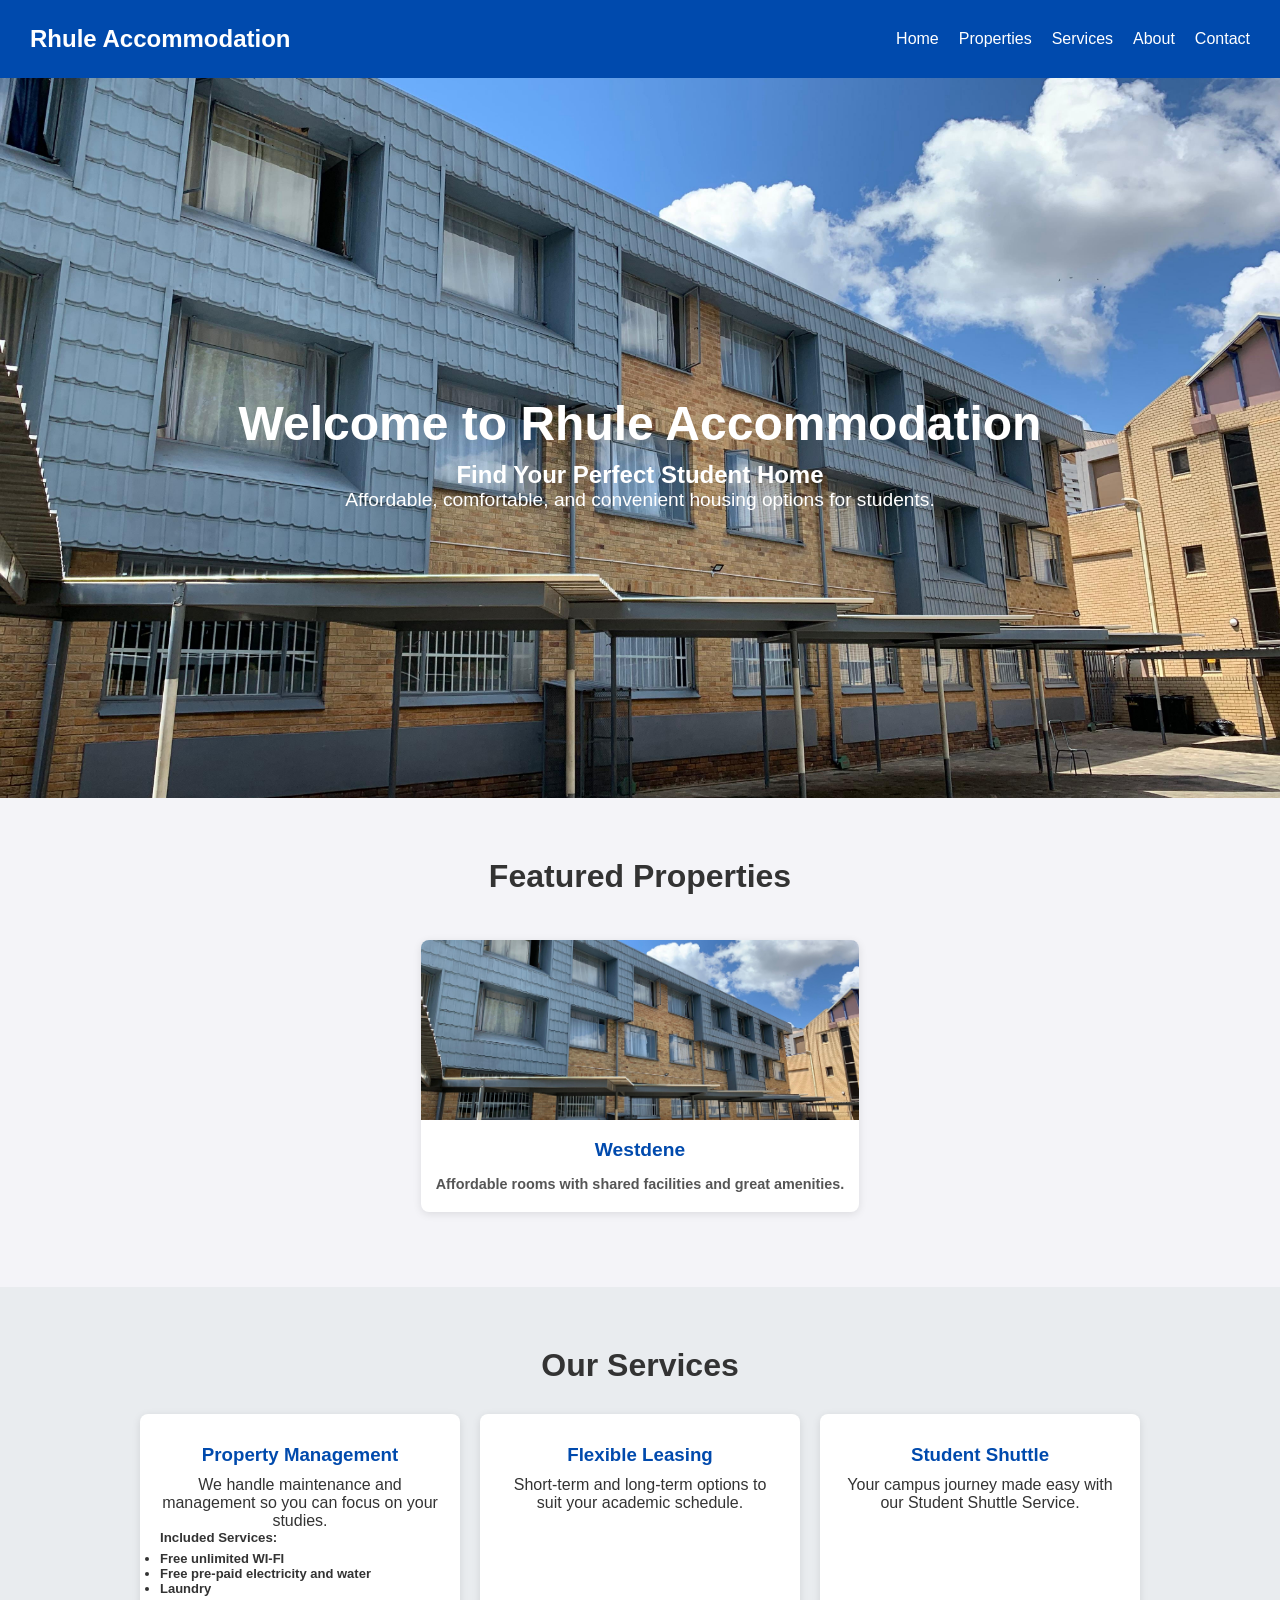
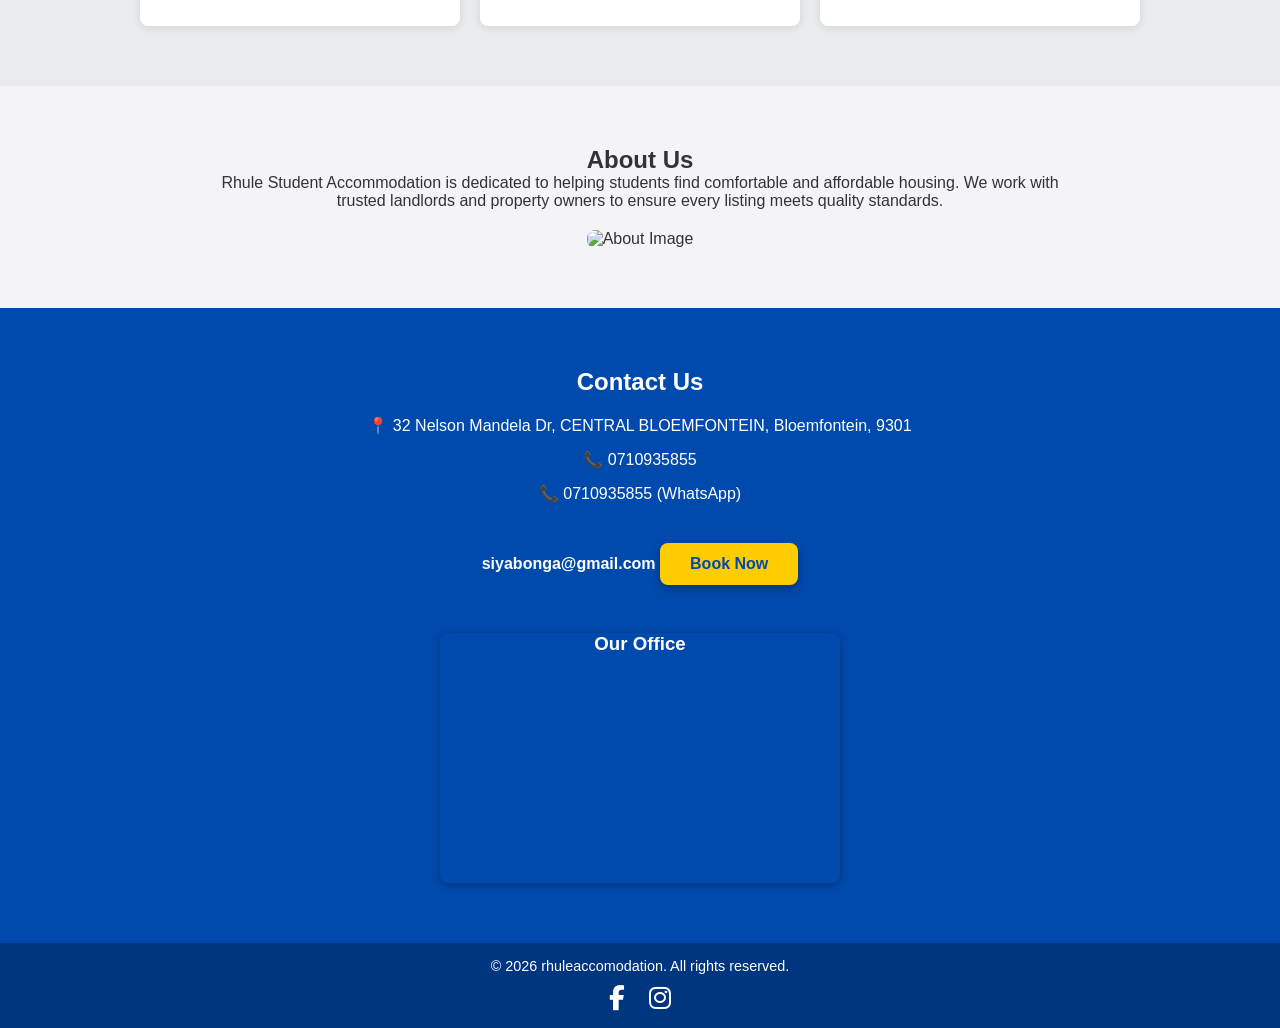
==== index.html @ c94d6642 "Add files via upload" ====
<!DOCTYPE html>
<html lang="en">
  <head>
    <meta charset="UTF-8" />
    <meta name="viewport" content="width=device-width, initial-scale=1.0" />
    <title>Rhule Student Accommodation</title>
    <link rel="stylesheet" href="style.CSS" />
    <link rel="stylesheet" href="https://cdnjs.cloudflare.com/ajax/libs/font-awesome/6.6.0/css/all.min.css">

  </head>
  <body>
    <!--Navbar Section-->
    <header>
      <div class="logo">Rhule Accommodation</div> 
      <button class="menu-toggle" id="menuToggle">☰</button>

      <nav id="navbar">
        <ul>
          <li><a href="#home">Home</a></li>
          <li><a href="#properties">Properties</a></li>
          <li><a href="#services">Services</a></li>
          <li><a href="#about">About</a></li>
          <li><a href="#contact">Contact</a></li>
        </ul>
      </nav>
    </header>

    <!--Home Section-->
    <section class="home" id="home">
      <div>
        <h1 style="font-weight: bolder;color: white;">Welcome to Rhule Accommodation</h1>
        <h2>Find Your Perfect Student Home</h2>
        <p>
          Affordable, comfortable, and convenient housing options for students.
        </p>
      </div>
    </section>

    <!--Properties Section-->
    <section class="properties" id="properties">
      <h2>Featured Properties</h2>
      <div class="property-grid">        
        <a href="westdene-gallary.html" style="text-decoration: none"
          ><div class="property">
            <img
              src="Westderne-images/Complex.jpg"
              alt="Property 2" />
            <h3>Westdene</h3>
            <p>Affordable rooms with shared facilities and great amenities.</p>
          </div></a>        
      </div>
    </section>

    <!--Services Section-->
    <section class="services" id="services">
      <h2>Our Services</h2>
      <div class="service-cards">
        <div class="service">
          <h3>Property Management</h3>
          <p>
            We handle maintenance and management so you can focus on your
            studies.
            <h5 style="text-align: left;">Included Services:</h5>
            <ul style="text-align: left; font-weight: bold; margin-top: 6px; font-size: 13px;">
              <li>Free unlimited WI-FI</li>
              <li>Free pre-paid electricity and water</li>
              <li>Laundry</li>
            </ul>
          </p>
        </div>
        <div class="service">
          <h3>Flexible Leasing</h3>
          <p>
            Short-term and long-term options to suit your academic schedule.
          </p>
        </div>
        <div class="service">
          <h3>Student Shuttle</h3>
          <p>Your campus journey made easy with our Student Shuttle Service.</p>
        </div>
      </div>
    </section>

    <!--About Section-->
    <section class="about" id="about">
      <h2>About Us</h2>
      <p>
        Rhule Student Accommodation is dedicated to helping students find
        comfortable and affordable housing. We work with trusted landlords and
        property owners to ensure every listing meets quality standards.
      </p>
      <img
        src="https://images.unsplash.com/photo-1522202176988-66273c2fd55f"
        alt="About Image" />
    </section>

    <!--Contact Section-->
    <section class="contact" id="contact">
      <h2>Contact Us</h2>
      <p>📍 32 Nelson Mandela Dr, CENTRAL BLOEMFONTEIN, Bloemfontein, 9301</p>
      <p>📞 0710935855</p>
      <p>📞 0710935855 (WhatsApp)</p>
      <a
        href="mailto:vilakazimphephethe4@gmail.com"
        style="text-decoration: none; color: white; font-weight: bold">
        <p>siyabonga@gmail.com</p>
      </a>
      
      <!-- Book Now Button -->
      <a href="booking.html" class="book-now">Book Now</a>
      <div class="map-container">
        <h3>Our Office</h3>
        <iframe
          src="https://www.google.com/maps/embed?pb=!1m18!1m12!1m3!1d2009.5952706345047!2d26.22282690882235!3d-29.11510522565498!2m3!1f0!2f0!3f0!3m2!1i1024!2i768!4f13.1!3m3!1m2!1s0x1e8fc55dfa7e70b5%3A0x18b53f86d84850dc!2s32%20Nelson%20Mandela%20Dr%2C%20CBD%2C%20Bloemfontein%2C%209301!5e1!3m2!1sen!2sza!4v1761675595830!5m2!1sen!2sza"
          width="100%"
          height="450"
          style="border: 0"
          allowfullscreen=""
          loading="lazy"
          referrerpolicy="no-referrer-when-downgrade"></iframe>
      </div>
    </section>

    <!--Footer Section-->
    <button id="backToTop">↑</button>
    <footer>
      <p>&copy; 2026 rhuleaccomodation. All rights reserved.</p>
      <div class="social-icons">
        <a href="https://facebook.com/rhuleaccommodation" target="_blank" aria-label="Facebook">
          <i class="fab fa-facebook-f"></i>
        </a>
        <a href="https://instagram.com/rhuleaccommodation" target="_blank" aria-label="Instagram">
          <i class="fab fa-instagram"></i>
        </a>
      </div>
    </footer>

    <script src="Script.js"></script>
  </body>
</html>
---- style.CSS ----
* {
  margin: 0;
  padding: 0;
  box-sizing: border-box;
  font-family: "Poppins", sans-serif;
}

body {
  background-color: #f8f9fa;
  color: #333;
}

/*Navbar Section*/
header {
  background-color: #004aad;
  color: white;
  padding: 15px 30px;
  display: flex;
  justify-content: space-between;
  align-items: center;
  position: sticky;
  top: 0;
  z-index: 1000;
  flex-wrap: wrap;
}
.logo {
  font-size: 1.5rem;
  font-weight: bold;
}
nav ul {
  list-style: none;
  display: flex;
  gap: 20px;
  flex-wrap: wrap;
  justify-content: center;
  text-align: center;
}
nav ul li a {
  color: white;
  text-decoration: none;
  font-weight: 500;
  transition: 0.3s;
}
nav ul li a:hover {
  color: #ffcc00;
}
.menu-toggle {
  display: none;
  font-size: 1.8rem;
  background: none;
  border: none;
  color: white;
  cursor: pointer;
}
@media (max-width: 768px) {
  .menu-toggle {
    display: block;
  }
  nav {
    width: 100%;
    display: none;
    background-color: #004aad;
  }
  nav ul {
    flex-direction: column;
    width: 100%;
    text-align: center;
    padding: 10px 0;
  }
  nav ul li {
    padding: 10px 0;
    border-top: 1px solid rgba(255, 255, 255, 0.2);
  }
  nav.active {
    display: block;
  }
}

/*Home Section*/
.home {
  background: url("Westderne-images/Complex.jpg") center/cover no-repeat;
  color: white;
  height: 80vh;
  display: flex;
  align-items: center;
  justify-content: center;
  text-align: center;
  padding: 0 20px;
}
.home h1 {
  font-size: 3rem;
  margin-bottom: 10px;
}
.home p {
  font-size: 1.2rem;
  max-width: 600px;
  margin: 0 auto;
}

/*Properties Section*/
.properties {
  padding: 60px 20px;
  text-align: center;
}
.properties h2 {
  font-size: 2rem;
  margin-bottom: 30px;
}
.property-grid {
  display: grid;
  grid-template-columns: repeat(auto-fit, minmax(250px, 1fr));
  gap: 20px;
  max-width: 1200px;
  margin: 0 auto;
}
.property {
  background: white;
  border-radius: 8px;
  box-shadow: 0 2px 8px rgba(0, 0, 0, 0.1);
  overflow: hidden;
  transition: transform 0.3s;
}
.property:hover {
  transform: translateY(-5px);
}
.property img {
  width: 100%;
  height: 180px;
  object-fit: cover;
}
.property h3 {
  margin: 15px;
  font-size: 1.2rem;
  color: #004aad;
}
.property p {
  margin: 0 15px 20px;
  color: #555;
  font-size: 0.9rem;
}

/*Services Section */
.services {
  background-color: #e9ecef;
  padding: 60px 20px;
  text-align: center;
}
.services h2 {
  margin-bottom: 30px;
  font-size: 2rem;
}
.service-cards {
  display: grid;
  grid-template-columns: repeat(auto-fit, minmax(250px, 1fr));
  gap: 20px;
  max-width: 1000px;
  margin: 0 auto;
}
.service {
  background: white;
  padding: 30px 20px;
  border-radius: 8px;
  box-shadow: 0 2px 8px rgba(0, 0, 0, 0.1);
}
.service h3 {
  color: #004aad;
  margin-bottom: 10px;
}

/*About Section */
.about {
  padding: 60px 20px;
  max-width: 900px;
  margin: 0 auto;
  text-align: center;
}
.about img {
  width: 100%;
  max-width: 600px;
  border-radius: 8px;
  margin-top: 20px;
}

/*Contact Section*/
.contact {
  background-color: #004aad;
  color: white;
  text-align: center;
  padding: 60px 20px;
  position: relative;
}
.contact h2 {
  margin-bottom: 20px;
}
.contact p {
  max-width: 600px;
  margin: 0 auto 15px;
}
.book-now {
  display: inline-block;
  background-color: #ffcc00;
  color: #004aad;
  font-weight: bold;
  padding: 12px 30px;
  border-radius: 8px;
  text-decoration: none;
  font-size: 16px;
  margin-top: 25px;
  transition: all 0.3s ease;
  box-shadow: 0 4px 10px rgba(0, 0, 0, 0.3);
}
.book-now:hover {
  background-color: #ffd633;
  transform: scale(1.05);
  box-shadow: 0 6px 15px rgba(0, 0, 0, 0.4);
}
.map-container {
  position: relative;
  width: 100%;
  max-width: 400px;
  height: 250px;
  margin: 30px auto 0;
  border-radius: 8px;
  overflow: hidden;
  box-shadow: 0 2px 10px rgba(0, 0, 0, 0.3);
}
.map-container iframe {
  width: 100%;
  height: 100%;
  border: 0;
}

/*Booking Form Section*/
.booking {
  background: #e9ecef;
}
.booking-form {
  max-width: 600px;
  margin: 0 auto;
  background: white;
  padding: 30px;
  border-radius: 8px;
  box-shadow: 0 2px 8px rgba(0, 0, 0, 0.1);
  text-align: left;
}
.booking-form label {
  display: block;
  margin-bottom: 8px;
  font-weight: 600;
  color: #004aad;
}
.booking-form input,
.booking-form select,
.booking-form textarea {
  width: 100%;
  padding: 10px;
  margin-bottom: 15px;
  border: 1px solid #ccc;
  border-radius: 5px;
  font-size: 1rem;
}
.booking-form button {
  background: #004aad;
  color: white;
  border: none;
  padding: 12px 20px;
  font-size: 1rem;
  border-radius: 5px;
  cursor: pointer;
  transition: 0.3s;
  width: 100%;
}
.booking-form button:hover {
  background: #003580;
}

/*Footer Section*/
footer {
  background-color: #003580;
  color: white;
  text-align: center;
  padding: 15px;
  font-size: 0.9rem;
}
.social-icons {
  margin-top: 10px;
}
.social-icons a {
  color: #fff;
  margin: 0 10px;
  font-size: 25px;
  transition: color 0.3s ease;
}
.social-icons a:hover {
  color: #007bff;
}
.social-icons a:nth-child(2):hover {
  color: #e4405f;
}

/*Back to top button*/
#backToTop {
  position: fixed;
  bottom: 30px;
  right: 30px;
  background: #004aad;
  color: white;
  border: none;
  padding: 10px 15px;
  border-radius: 50%;
  cursor: pointer;
  font-size: 18px;
  display: none;
  transition: 0.3s;
}
#backToTop:hover {
  background: #003580;
}

@media (max-width: 768px) {
  header {
    flex-direction: column;
    align-items: flex-start;
  }

  nav ul {
    flex-direction: column;
    gap: 10px;
    width: 100%;
  }

  .home h1 {
    font-size: 2rem;
  }
  .home h2 {
    font-size: 1.2rem;
  }
  .home p {
    font-size: 1rem;
  }

  .property-grid {
    grid-template-columns: 1fr;
  }

  .service-cards {
    grid-template-columns: 1fr;
  }

  .map-container {
    width: 100%;
    position: relative;
    bottom: 0;
    right: 0;
  }
}

@media (max-width: 480px) {
  .logo {
    font-size: 1.2rem;
  }

  .book-now {
    width: 100%;
    font-size: 14px;
  }

  footer {
    font-size: 0.8rem;
  }
}

/*General Page Styling */
body {
  font-family: Arial, sans-serif;
  margin: 0;
  padding: 0;
  background-color: #f4f4f8;
  color: #333;
  text-align: center;
}

h1 {
  margin-top: 30px;
  font-size: 2rem;
  color: #222;
}

a {
  display: inline-block;
  margin: 15px auto;
  text-decoration: none;
  color: #0077cc;
  font-weight: bold;
}

a:hover {
  color: #004a88;
  text-decoration: underline;
}

/*Gallery Section */
.gallery {
  display: grid;
  grid-template-columns: repeat(auto-fit, minmax(220px, 1fr));
  gap: 15px;
  padding: 30px;
  max-width: 1200px;
  margin: 0 auto;
}

.gallery div {
  overflow: hidden;
  border-radius: 10px;
  box-shadow: 0 4px 10px rgba(0, 0, 0, 0.1);
  background-color: white;
  transition:
    transform 0.3s ease,
    box-shadow 0.3s ease;
}

.gallery div:hover {
  transform: scale(1.03);
  box-shadow: 0 6px 15px rgba(0, 0, 0, 0.2);
}

/*Gallery Images */
.gal-images {
  width: 100%;
  height: 220px;
  object-fit: cover;
  display: block;
  transition: transform 0.4s ease;
  cursor: pointer;
}

.gallery div:hover .gal-images {
  transform: scale(1.1);
}

/*Lightbox Styles */
.lightbox {
  display: none;
  position: fixed;
  z-index: 999;
  left: 0;
  top: 0;
  width: 100%;
  height: 100%;
  overflow: hidden;
  background-color: rgba(0, 0, 0, 0.9);
  justify-content: center;
  align-items: center;
}

.lightbox-content {
  max-width: 90%;
  max-height: 80vh;
  border-radius: 10px;
  box-shadow: 0 0 25px rgba(0, 0, 0, 0.5);
}

.close,
.prev,
.next {
  position: absolute;
  color: white;
  font-size: 40px;
  font-weight: bold;
  cursor: pointer;
  transition: 0.3s;
  user-select: none;
}

.close {
  top: 25px;
  right: 45px;
}

.close:hover {
  color: #ccc;
}

.prev,
.next {
  top: 50%;
  transform: translateY(-50%);
  padding: 10px;
}

.prev {
  left: 30px;
}

.next {
  right: 30px;
}

.prev:hover,
.next:hover {
  color: #aaa;
}

.caption {
  color: #f1f1f1;
  font-size: 18px;
  margin-top: 10px;
}
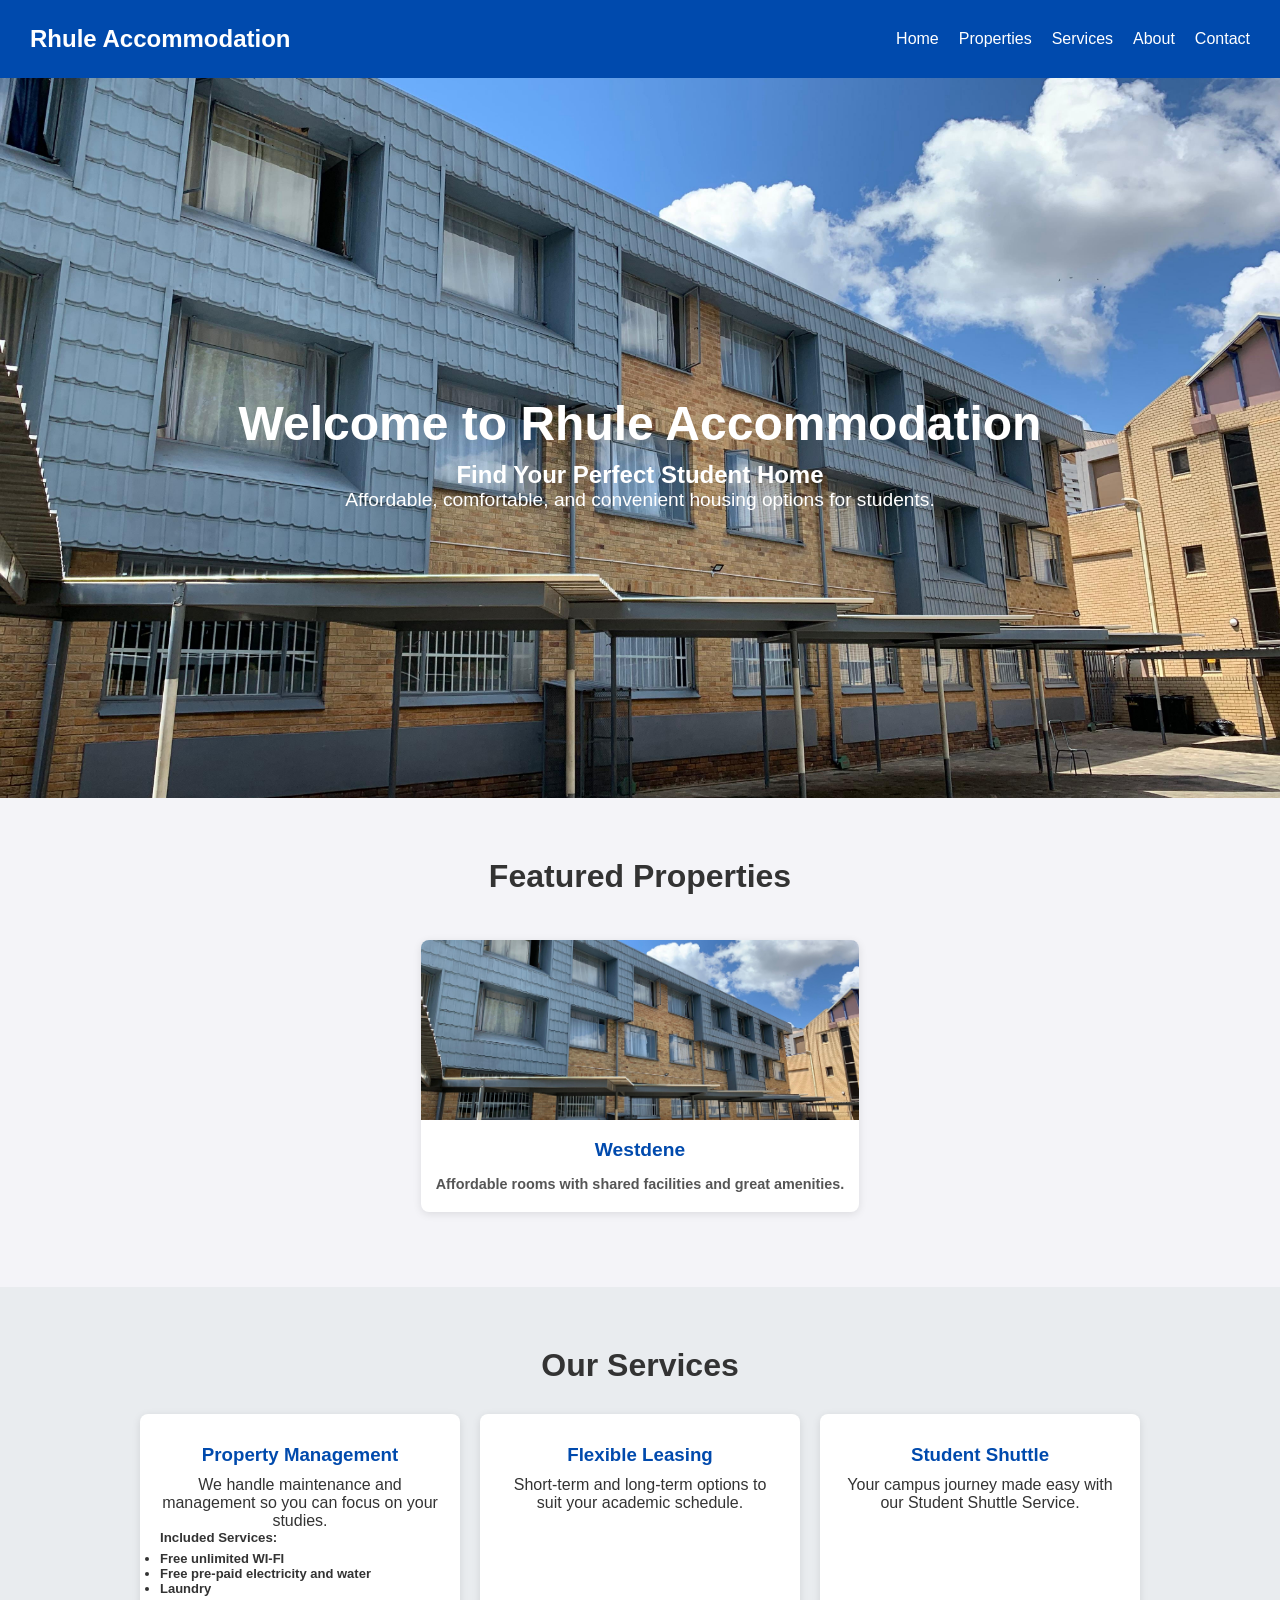
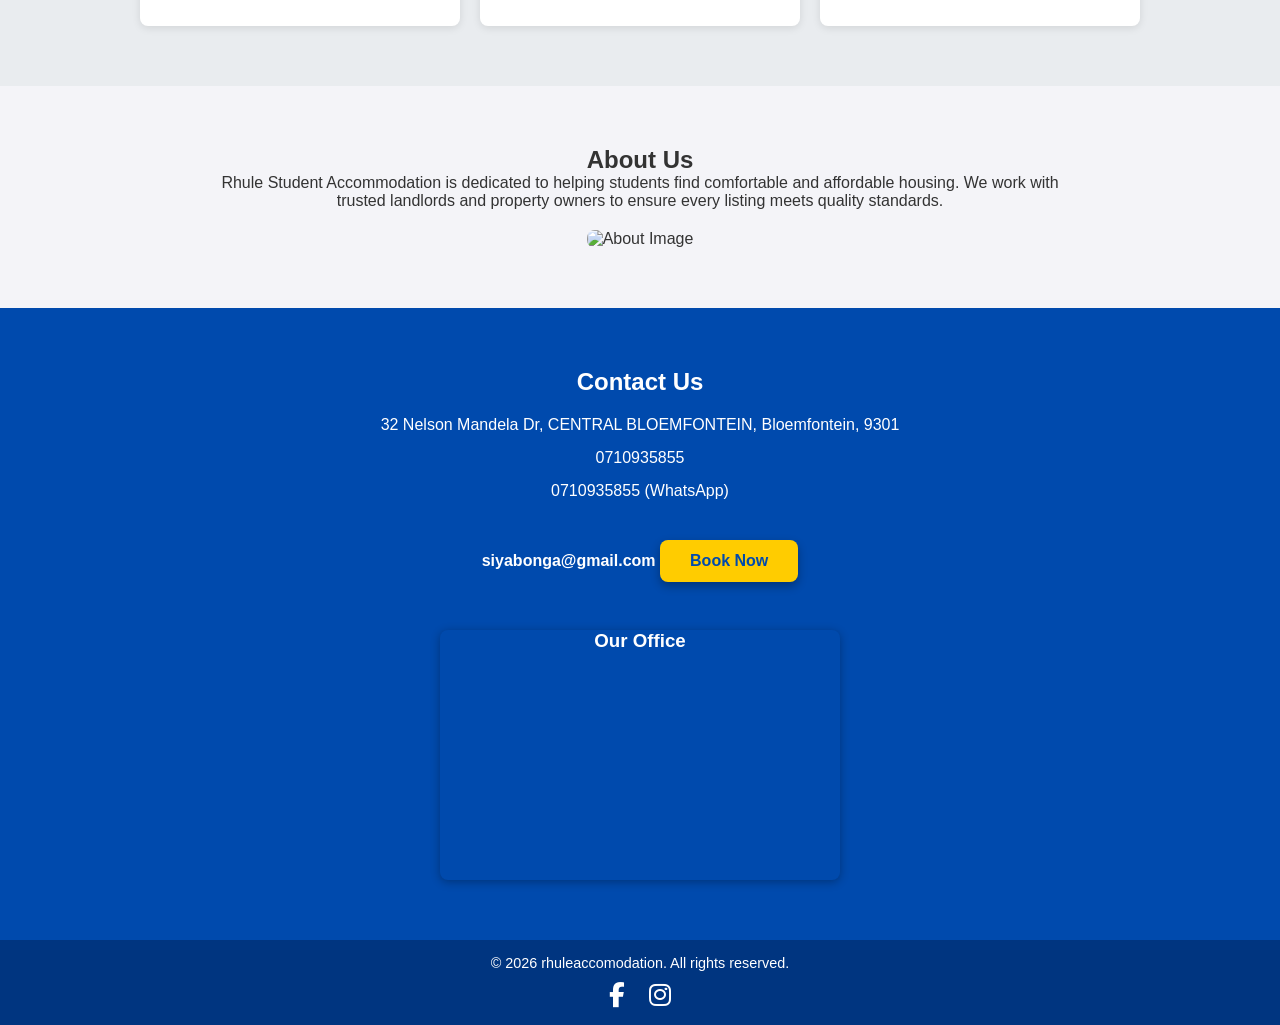
==== commit 90830f69: "Update index.html" ====
--- a/index.html
+++ b/index.html
@@ -4,7 +4,7 @@
     <meta charset="UTF-8" />
     <meta name="viewport" content="width=device-width, initial-scale=1.0" />
     <title>Rhule Student Accommodation</title>
-    <link rel="stylesheet" href="style.CSS" />
+    <link rel="stylesheet" href="style.css" />
     <link rel="stylesheet" href="https://cdnjs.cloudflare.com/ajax/libs/font-awesome/6.6.0/css/all.min.css">
 
   </head>
@@ -97,9 +97,9 @@
     <!--Contact Section-->
     <section class="contact" id="contact">
       <h2>Contact Us</h2>
-      <p>📍 32 Nelson Mandela Dr, CENTRAL BLOEMFONTEIN, Bloemfontein, 9301</p>
-      <p>📞 0710935855</p>
-      <p>📞 0710935855 (WhatsApp)</p>
+      <p> 32 Nelson Mandela Dr, CENTRAL BLOEMFONTEIN, Bloemfontein, 9301</p>
+      <p> 0710935855</p>
+      <p> 0710935855 (WhatsApp)</p>
       <a
         href="mailto:vilakazimphephethe4@gmail.com"
         style="text-decoration: none; color: white; font-weight: bold">
@@ -135,6 +135,6 @@
       </div>
     </footer>
 
-    <script src="Script.js"></script>
+    <script src="script.js"></script>
   </body>
 </html>
--- a/style.css
+++ b/style.css
@@ -0,0 +1,508 @@
+* {
+  margin: 0;
+  padding: 0;
+  box-sizing: border-box;
+  font-family: "Poppins", sans-serif;
+}
+
+body {
+  background-color: #f8f9fa;
+  color: #333;
+}
+
+/*Navbar Section*/
+header {
+  background-color: #004aad;
+  color: white;
+  padding: 15px 30px;
+  display: flex;
+  justify-content: space-between;
+  align-items: center;
+  position: sticky;
+  top: 0;
+  z-index: 1000;
+  flex-wrap: wrap;
+}
+.logo {
+  font-size: 1.5rem;
+  font-weight: bold;
+}
+nav ul {
+  list-style: none;
+  display: flex;
+  gap: 20px;
+  flex-wrap: wrap;
+  justify-content: center;
+  text-align: center;
+}
+nav ul li a {
+  color: white;
+  text-decoration: none;
+  font-weight: 500;
+  transition: 0.3s;
+}
+nav ul li a:hover {
+  color: #ffcc00;
+}
+.menu-toggle {
+  display: none;
+  font-size: 1.8rem;
+  background: none;
+  border: none;
+  color: white;
+  cursor: pointer;
+}
+@media (max-width: 768px) {
+  .menu-toggle {
+    display: block;
+  }
+  nav {
+    width: 100%;
+    display: none;
+    background-color: #004aad;
+  }
+  nav ul {
+    flex-direction: column;
+    width: 100%;
+    text-align: center;
+    padding: 10px 0;
+  }
+  nav ul li {
+    padding: 10px 0;
+    border-top: 1px solid rgba(255, 255, 255, 0.2);
+  }
+  nav.active {
+    display: block;
+  }
+}
+
+/*Home Section*/
+.home {
+  background: url("Westderne-images/Complex.jpg") center/cover no-repeat;
+  color: white;
+  height: 80vh;
+  display: flex;
+  align-items: center;
+  justify-content: center;
+  text-align: center;
+  padding: 0 20px;
+}
+.home h1 {
+  font-size: 3rem;
+  margin-bottom: 10px;
+}
+.home p {
+  font-size: 1.2rem;
+  max-width: 600px;
+  margin: 0 auto;
+}
+
+/*Properties Section*/
+.properties {
+  padding: 60px 20px;
+  text-align: center;
+}
+.properties h2 {
+  font-size: 2rem;
+  margin-bottom: 30px;
+}
+.property-grid {
+  display: grid;
+  grid-template-columns: repeat(auto-fit, minmax(250px, 1fr));
+  gap: 20px;
+  max-width: 1200px;
+  margin: 0 auto;
+}
+.property {
+  background: white;
+  border-radius: 8px;
+  box-shadow: 0 2px 8px rgba(0, 0, 0, 0.1);
+  overflow: hidden;
+  transition: transform 0.3s;
+}
+.property:hover {
+  transform: translateY(-5px);
+}
+.property img {
+  width: 100%;
+  height: 180px;
+  object-fit: cover;
+}
+.property h3 {
+  margin: 15px;
+  font-size: 1.2rem;
+  color: #004aad;
+}
+.property p {
+  margin: 0 15px 20px;
+  color: #555;
+  font-size: 0.9rem;
+}
+
+/*Services Section */
+.services {
+  background-color: #e9ecef;
+  padding: 60px 20px;
+  text-align: center;
+}
+.services h2 {
+  margin-bottom: 30px;
+  font-size: 2rem;
+}
+.service-cards {
+  display: grid;
+  grid-template-columns: repeat(auto-fit, minmax(250px, 1fr));
+  gap: 20px;
+  max-width: 1000px;
+  margin: 0 auto;
+}
+.service {
+  background: white;
+  padding: 30px 20px;
+  border-radius: 8px;
+  box-shadow: 0 2px 8px rgba(0, 0, 0, 0.1);
+}
+.service h3 {
+  color: #004aad;
+  margin-bottom: 10px;
+}
+
+/*About Section */
+.about {
+  padding: 60px 20px;
+  max-width: 900px;
+  margin: 0 auto;
+  text-align: center;
+}
+.about img {
+  width: 100%;
+  max-width: 600px;
+  border-radius: 8px;
+  margin-top: 20px;
+}
+
+/*Contact Section*/
+.contact {
+  background-color: #004aad;
+  color: white;
+  text-align: center;
+  padding: 60px 20px;
+  position: relative;
+}
+.contact h2 {
+  margin-bottom: 20px;
+}
+.contact p {
+  max-width: 600px;
+  margin: 0 auto 15px;
+}
+.book-now {
+  display: inline-block;
+  background-color: #ffcc00;
+  color: #004aad;
+  font-weight: bold;
+  padding: 12px 30px;
+  border-radius: 8px;
+  text-decoration: none;
+  font-size: 16px;
+  margin-top: 25px;
+  transition: all 0.3s ease;
+  box-shadow: 0 4px 10px rgba(0, 0, 0, 0.3);
+}
+.book-now:hover {
+  background-color: #ffd633;
+  transform: scale(1.05);
+  box-shadow: 0 6px 15px rgba(0, 0, 0, 0.4);
+}
+.map-container {
+  position: relative;
+  width: 100%;
+  max-width: 400px;
+  height: 250px;
+  margin: 30px auto 0;
+  border-radius: 8px;
+  overflow: hidden;
+  box-shadow: 0 2px 10px rgba(0, 0, 0, 0.3);
+}
+.map-container iframe {
+  width: 100%;
+  height: 100%;
+  border: 0;
+}
+
+/*Booking Form Section*/
+.booking {
+  background: #e9ecef;
+}
+.booking-form {
+  max-width: 600px;
+  margin: 0 auto;
+  background: white;
+  padding: 30px;
+  border-radius: 8px;
+  box-shadow: 0 2px 8px rgba(0, 0, 0, 0.1);
+  text-align: left;
+}
+.booking-form label {
+  display: block;
+  margin-bottom: 8px;
+  font-weight: 600;
+  color: #004aad;
+}
+.booking-form input,
+.booking-form select,
+.booking-form textarea {
+  width: 100%;
+  padding: 10px;
+  margin-bottom: 15px;
+  border: 1px solid #ccc;
+  border-radius: 5px;
+  font-size: 1rem;
+}
+.booking-form button {
+  background: #004aad;
+  color: white;
+  border: none;
+  padding: 12px 20px;
+  font-size: 1rem;
+  border-radius: 5px;
+  cursor: pointer;
+  transition: 0.3s;
+  width: 100%;
+}
+.booking-form button:hover {
+  background: #003580;
+}
+
+/*Footer Section*/
+footer {
+  background-color: #003580;
+  color: white;
+  text-align: center;
+  padding: 15px;
+  font-size: 0.9rem;
+}
+.social-icons {
+  margin-top: 10px;
+}
+.social-icons a {
+  color: #fff;
+  margin: 0 10px;
+  font-size: 25px;
+  transition: color 0.3s ease;
+}
+.social-icons a:hover {
+  color: #007bff;
+}
+.social-icons a:nth-child(2):hover {
+  color: #e4405f;
+}
+
+/*Back to top button*/
+#backToTop {
+  position: fixed;
+  bottom: 30px;
+  right: 30px;
+  background: #004aad;
+  color: white;
+  border: none;
+  padding: 10px 15px;
+  border-radius: 50%;
+  cursor: pointer;
+  font-size: 18px;
+  display: none;
+  transition: 0.3s;
+}
+#backToTop:hover {
+  background: #003580;
+}
+
+@media (max-width: 768px) {
+  header {
+    flex-direction: column;
+    align-items: flex-start;
+  }
+
+  nav ul {
+    flex-direction: column;
+    gap: 10px;
+    width: 100%;
+  }
+
+  .home h1 {
+    font-size: 2rem;
+  }
+  .home h2 {
+    font-size: 1.2rem;
+  }
+  .home p {
+    font-size: 1rem;
+  }
+
+  .property-grid {
+    grid-template-columns: 1fr;
+  }
+
+  .service-cards {
+    grid-template-columns: 1fr;
+  }
+
+  .map-container {
+    width: 100%;
+    position: relative;
+    bottom: 0;
+    right: 0;
+  }
+}
+
+@media (max-width: 480px) {
+  .logo {
+    font-size: 1.2rem;
+  }
+
+  .book-now {
+    width: 100%;
+    font-size: 14px;
+  }
+
+  footer {
+    font-size: 0.8rem;
+  }
+}
+
+/*General Page Styling */
+body {
+  font-family: Arial, sans-serif;
+  margin: 0;
+  padding: 0;
+  background-color: #f4f4f8;
+  color: #333;
+  text-align: center;
+}
+
+h1 {
+  margin-top: 30px;
+  font-size: 2rem;
+  color: #222;
+}
+
+a {
+  display: inline-block;
+  margin: 15px auto;
+  text-decoration: none;
+  color: #0077cc;
+  font-weight: bold;
+}
+
+a:hover {
+  color: #004a88;
+  text-decoration: underline;
+}
+
+/*Gallery Section */
+.gallery {
+  display: grid;
+  grid-template-columns: repeat(auto-fit, minmax(220px, 1fr));
+  gap: 15px;
+  padding: 30px;
+  max-width: 1200px;
+  margin: 0 auto;
+}
+
+.gallery div {
+  overflow: hidden;
+  border-radius: 10px;
+  box-shadow: 0 4px 10px rgba(0, 0, 0, 0.1);
+  background-color: white;
+  transition:
+    transform 0.3s ease,
+    box-shadow 0.3s ease;
+}
+
+.gallery div:hover {
+  transform: scale(1.03);
+  box-shadow: 0 6px 15px rgba(0, 0, 0, 0.2);
+}
+
+/*Gallery Images */
+.gal-images {
+  width: 100%;
+  height: 220px;
+  object-fit: cover;
+  display: block;
+  transition: transform 0.4s ease;
+  cursor: pointer;
+}
+
+.gallery div:hover .gal-images {
+  transform: scale(1.1);
+}
+
+/*Lightbox Styles */
+.lightbox {
+  display: none;
+  position: fixed;
+  z-index: 999;
+  left: 0;
+  top: 0;
+  width: 100%;
+  height: 100%;
+  overflow: hidden;
+  background-color: rgba(0, 0, 0, 0.9);
+  justify-content: center;
+  align-items: center;
+}
+
+.lightbox-content {
+  max-width: 90%;
+  max-height: 80vh;
+  border-radius: 10px;
+  box-shadow: 0 0 25px rgba(0, 0, 0, 0.5);
+}
+
+.close,
+.prev,
+.next {
+  position: absolute;
+  color: white;
+  font-size: 40px;
+  font-weight: bold;
+  cursor: pointer;
+  transition: 0.3s;
+  user-select: none;
+}
+
+.close {
+  top: 25px;
+  right: 45px;
+}
+
+.close:hover {
+  color: #ccc;
+}
+
+.prev,
+.next {
+  top: 50%;
+  transform: translateY(-50%);
+  padding: 10px;
+}
+
+.prev {
+  left: 30px;
+}
+
+.next {
+  right: 30px;
+}
+
+.prev:hover,
+.next:hover {
+  color: #aaa;
+}
+
+.caption {
+  color: #f1f1f1;
+  font-size: 18px;
+  margin-top: 10px;
+}
